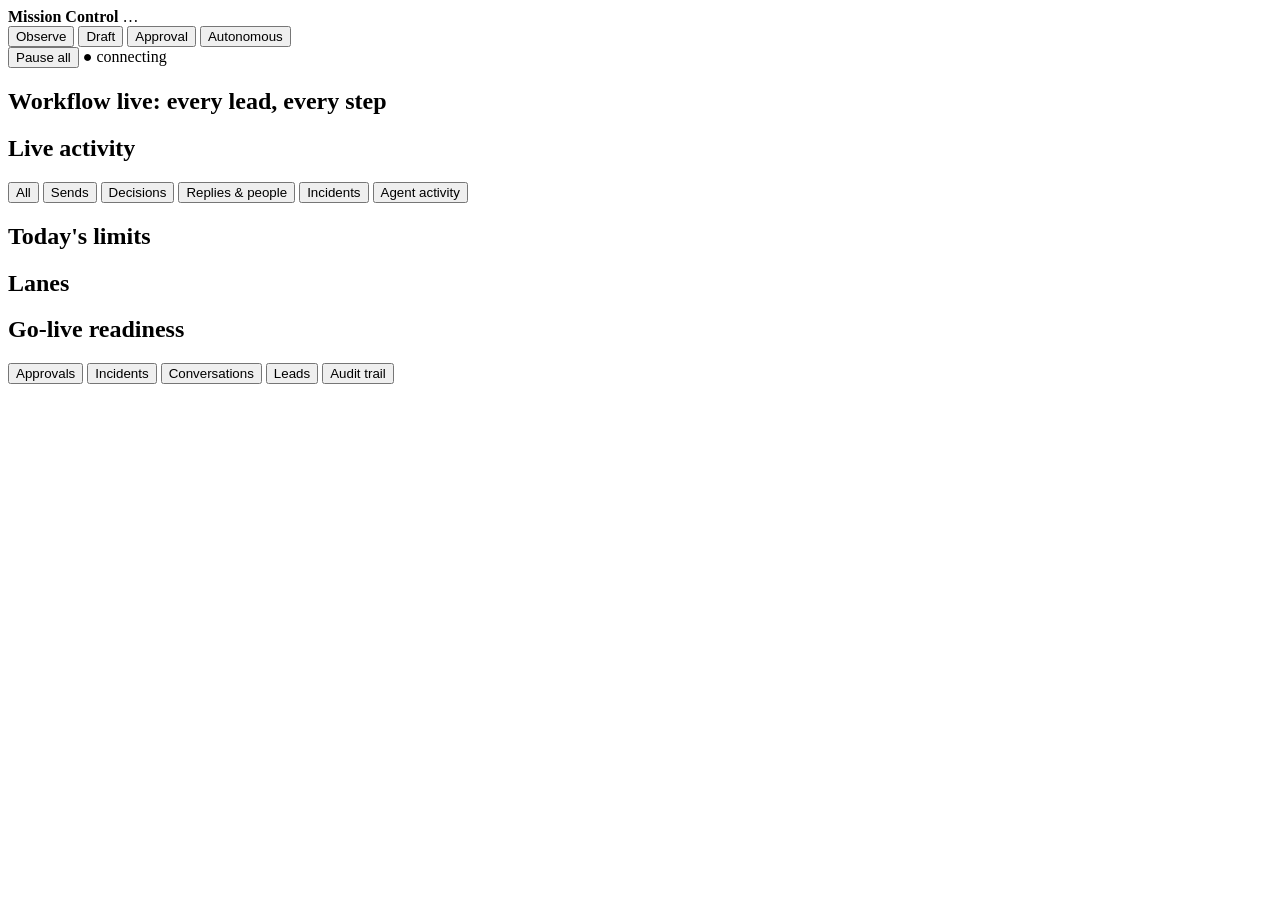
==== src/insta_outreach/api/static/index.html @ fff8e20b "Add Mission Control live dashboard, Telegram alerts, deploy guide and CI Mission Control replaces th" ====
<!doctype html>
<html lang="en">
<head>
<meta charset="utf-8">
<meta name="viewport" content="width=device-width, initial-scale=1">
<title>Outreach Mission Control</title>
<link rel="stylesheet" href="/static/app.css">
<script src="/static/app.js" defer></script>
</head>
<body>
<header class="top">
  <div class="brand">
    <strong>Mission Control</strong>
    <span class="env" id="env">…</span>
    <span class="muted" id="account"></span>
  </div>
  <div class="modes" role="group" aria-label="Operating mode" id="modes">
    <button data-mode="OBSERVE" title="Discover and analyse only; never prepares or sends">Observe</button>
    <button data-mode="DRAFT" title="Writes messages, never sends">Draft</button>
    <button data-mode="APPROVAL" title="Sends only what you approve">Approval</button>
    <button data-mode="AUTONOMOUS" title="Sends automatically within every limit">Autonomous</button>
  </div>
  <div class="right">
    <button id="pause" class="pause">Pause all</button>
    <span class="conn" id="conn" title="Connection to the orchestrator">● connecting</span>
    <span class="clock" id="clock" title="Orchestrator clock"></span>
  </div>
</header>

<div class="attention" id="attention" hidden></div>

<main>
  <section class="card flow-card">
    <div class="card-head">
      <h2>Workflow <span class="muted small">live: every lead, every step</span></h2>
      <span class="muted small" id="flowNote"></span>
    </div>
    <div class="flow" id="flow"></div>
  </section>

  <div class="split">
    <section class="card feed-card">
      <div class="card-head">
        <h2>Live activity</h2>
        <div class="chips" id="feedFilters">
          <button data-filter="all" class="on">All</button>
          <button data-filter="sends">Sends</button>
          <button data-filter="decisions">Decisions</button>
          <button data-filter="people">Replies &amp; people</button>
          <button data-filter="incidents">Incidents</button>
          <button data-filter="agent">Agent activity</button>
        </div>
      </div>
      <ol class="feed" id="feed" aria-live="polite"></ol>
    </section>

    <aside class="side">
      <section class="card">
        <h2>Today's limits</h2>
        <div id="meters"></div>
        <p class="small muted" id="sendWindow"></p>
      </section>
      <section class="card">
        <h2>Lanes</h2>
        <div id="lanes"></div>
      </section>
      <section class="card">
        <h2>Go-live readiness</h2>
        <div id="preflight" class="small"></div>
      </section>
    </aside>
  </div>

  <section class="card">
    <div class="tabs" role="tablist" id="tabs">
      <button data-tab="approvals" class="on">Approvals <span class="count" id="c-approvals"></span></button>
      <button data-tab="incidents">Incidents <span class="count" id="c-incidents"></span></button>
      <button data-tab="conversations">Conversations <span class="count" id="c-conversations"></span></button>
      <button data-tab="leads">Leads</button>
      <button data-tab="audit">Audit trail</button>
    </div>
    <div id="tab" class="tab-body"></div>
  </section>
</main>

<aside class="drawer" id="drawer" hidden>
  <div class="drawer-head">
    <h2 id="drawerTitle"></h2>
    <button id="drawerClose" aria-label="Close">✕</button>
  </div>
  <div id="drawerBody" class="drawer-body"></div>
</aside>

<dialog id="tokenDialog">
  <form method="dialog">
    <h2>Control token</h2>
    <p class="small muted">This console needs the <code>CONTROL_API_TOKEN</code> from your <code>.env</code>. It is kept only for this browser tab.</p>
    <input id="tokenInput" type="password" autocomplete="off" placeholder="paste token">
    <div class="row"><button value="ok" class="primary">Save</button></div>
  </form>
</dialog>

<div class="toast" id="toast" role="status" hidden></div>
</body>
</html>
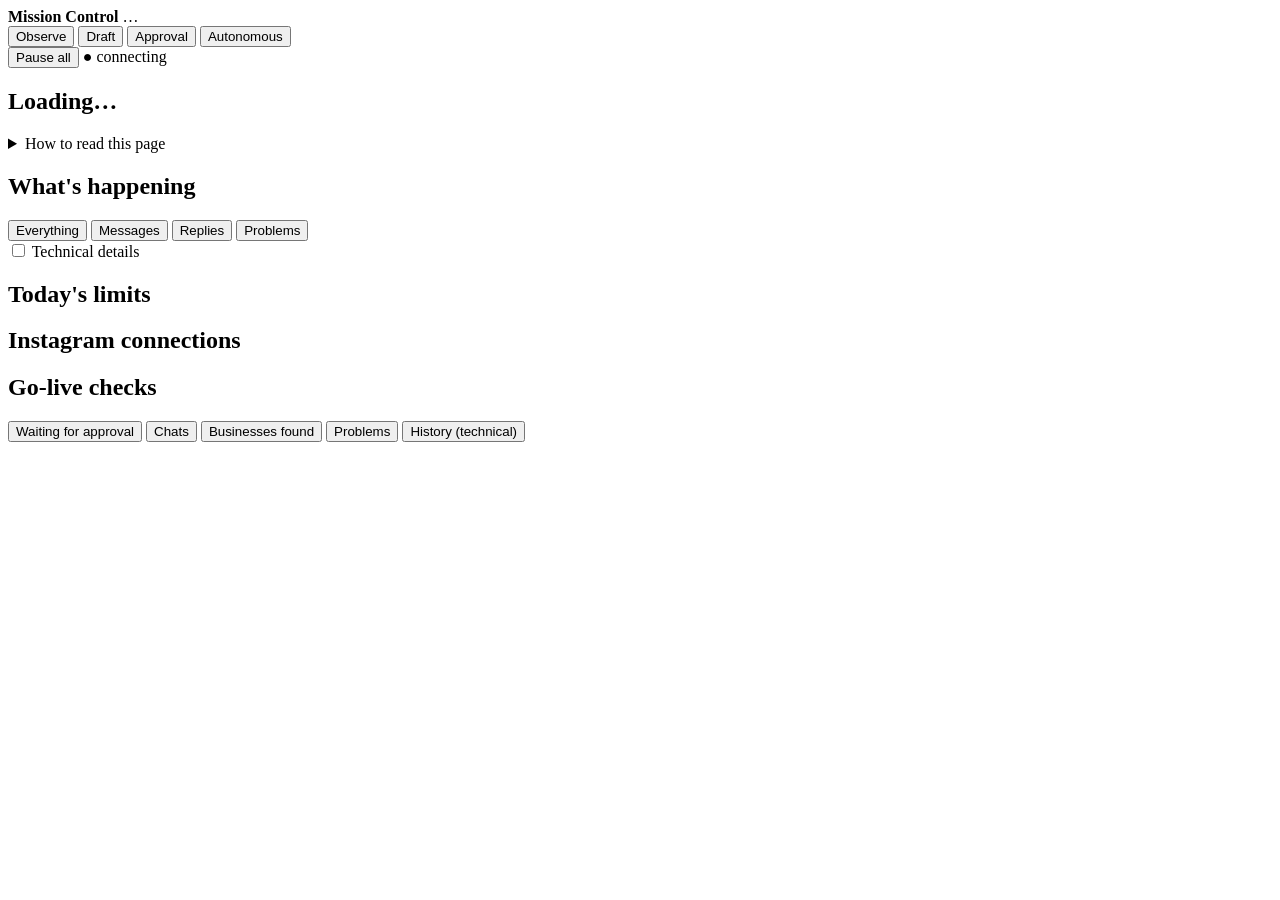
==== commit 64c6bec4: "Simplify Mission Control: plain English, a funnel, a calm feed Feedback from the first real run: the" ====
--- a/src/insta_outreach/api/static/index.html
+++ b/src/insta_outreach/api/static/index.html
@@ -15,57 +15,72 @@
     <span class="muted" id="account"></span>
   </div>
   <div class="modes" role="group" aria-label="Operating mode" id="modes">
-    <button data-mode="OBSERVE" title="Discover and analyse only; never prepares or sends">Observe</button>
-    <button data-mode="DRAFT" title="Writes messages, never sends">Draft</button>
-    <button data-mode="APPROVAL" title="Sends only what you approve">Approval</button>
-    <button data-mode="AUTONOMOUS" title="Sends automatically within every limit">Autonomous</button>
+    <button data-mode="OBSERVE" title="Finds and checks businesses. Never writes or sends anything.">Observe</button>
+    <button data-mode="DRAFT" title="Also writes messages for you to read. Never sends.">Draft</button>
+    <button data-mode="APPROVAL" title="Sends only the messages you approve.">Approval</button>
+    <button data-mode="AUTONOMOUS" title="Sends on its own, within every limit.">Autonomous</button>
   </div>
   <div class="right">
     <button id="pause" class="pause">Pause all</button>
-    <span class="conn" id="conn" title="Connection to the orchestrator">● connecting</span>
-    <span class="clock" id="clock" title="Orchestrator clock"></span>
+    <span class="conn" id="conn" title="Connection to the program">● connecting</span>
+    <span class="clock" id="clock" title="The program's clock"></span>
   </div>
 </header>
 
 <div class="attention" id="attention" hidden></div>
 
 <main>
-  <section class="card flow-card">
-    <div class="card-head">
-      <h2>Workflow <span class="muted small">live: every lead, every step</span></h2>
-      <span class="muted small" id="flowNote"></span>
+  <section class="card now" id="now">
+    <div class="now-head">
+      <span id="nowMark"></span>
+      <h1 id="nowText">Loading…</h1>
     </div>
-    <div class="flow" id="flow"></div>
+    <ul class="now-lines" id="nowLines"></ul>
+    <details class="help">
+      <summary>How to read this page</summary>
+      <ol>
+        <li><b>Right now</b> (this box) says in one sentence what the bot is doing.</li>
+        <li><b>The five boxes</b> are your funnel: businesses found → good fit → messaged → replied → handed to you. Click a box to see the list.</li>
+        <li><b>The coloured strip</b> at the top appears only when something needs you: an approval, a reply or an Instagram problem.</li>
+        <li><b>What's happening</b> is a plain-English diary, newest first. Tick <i>Technical details</i> to also see every search, profile check and inbox read.</li>
+        <li>Click any <b>@name</b> to see the chat and why the bot did each thing.</li>
+      </ol>
+    </details>
+  </section>
+
+  <section class="card">
+    <div class="flow" id="flow" aria-label="Funnel"></div>
   </section>
 
   <div class="split">
     <section class="card feed-card">
       <div class="card-head">
-        <h2>Live activity</h2>
+        <h2>What's happening</h2>
         <div class="chips" id="feedFilters">
-          <button data-filter="all" class="on">All</button>
-          <button data-filter="sends">Sends</button>
-          <button data-filter="decisions">Decisions</button>
-          <button data-filter="people">Replies &amp; people</button>
-          <button data-filter="incidents">Incidents</button>
-          <button data-filter="agent">Agent activity</button>
+          <button data-filter="all" class="on">Everything</button>
+          <button data-filter="messages">Messages</button>
+          <button data-filter="replies">Replies</button>
+          <button data-filter="problems">Problems</button>
         </div>
+        <label class="tech-toggle"><input type="checkbox" id="techToggle"> Technical details</label>
       </div>
-      <ol class="feed" id="feed" aria-live="polite"></ol>
+      <div class="feed-wrap">
+        <button class="new-pill" id="newPill" hidden>↑ new</button>
+        <ol class="feed" id="feed" aria-live="polite"></ol>
+      </div>
     </section>
 
     <aside class="side">
       <section class="card">
         <h2>Today's limits</h2>
         <div id="meters"></div>
-        <p class="small muted" id="sendWindow"></p>
       </section>
       <section class="card">
-        <h2>Lanes</h2>
+        <h2>Instagram connections</h2>
         <div id="lanes"></div>
       </section>
       <section class="card">
-        <h2>Go-live readiness</h2>
+        <h2>Go-live checks</h2>
         <div id="preflight" class="small"></div>
       </section>
     </aside>
@@ -73,11 +88,11 @@
 
   <section class="card">
     <div class="tabs" role="tablist" id="tabs">
-      <button data-tab="approvals" class="on">Approvals <span class="count" id="c-approvals"></span></button>
-      <button data-tab="incidents">Incidents <span class="count" id="c-incidents"></span></button>
-      <button data-tab="conversations">Conversations <span class="count" id="c-conversations"></span></button>
-      <button data-tab="leads">Leads</button>
-      <button data-tab="audit">Audit trail</button>
+      <button data-tab="approvals" class="on">Waiting for approval <span class="count" id="c-approvals"></span></button>
+      <button data-tab="conversations">Chats <span class="count" id="c-conversations"></span></button>
+      <button data-tab="leads">Businesses found</button>
+      <button data-tab="incidents">Problems <span class="count" id="c-incidents"></span></button>
+      <button data-tab="audit">History (technical)</button>
     </div>
     <div id="tab" class="tab-body"></div>
   </section>
@@ -94,7 +109,7 @@
 <dialog id="tokenDialog">
   <form method="dialog">
     <h2>Control token</h2>
-    <p class="small muted">This console needs the <code>CONTROL_API_TOKEN</code> from your <code>.env</code>. It is kept only for this browser tab.</p>
+    <p class="small muted">Paste the <code>CONTROL_API_TOKEN</code> from the <code>.env</code> file in your project folder. This browser tab keeps it until you close it.</p>
     <input id="tokenInput" type="password" autocomplete="off" placeholder="paste token">
     <div class="row"><button value="ok" class="primary">Save</button></div>
   </form>
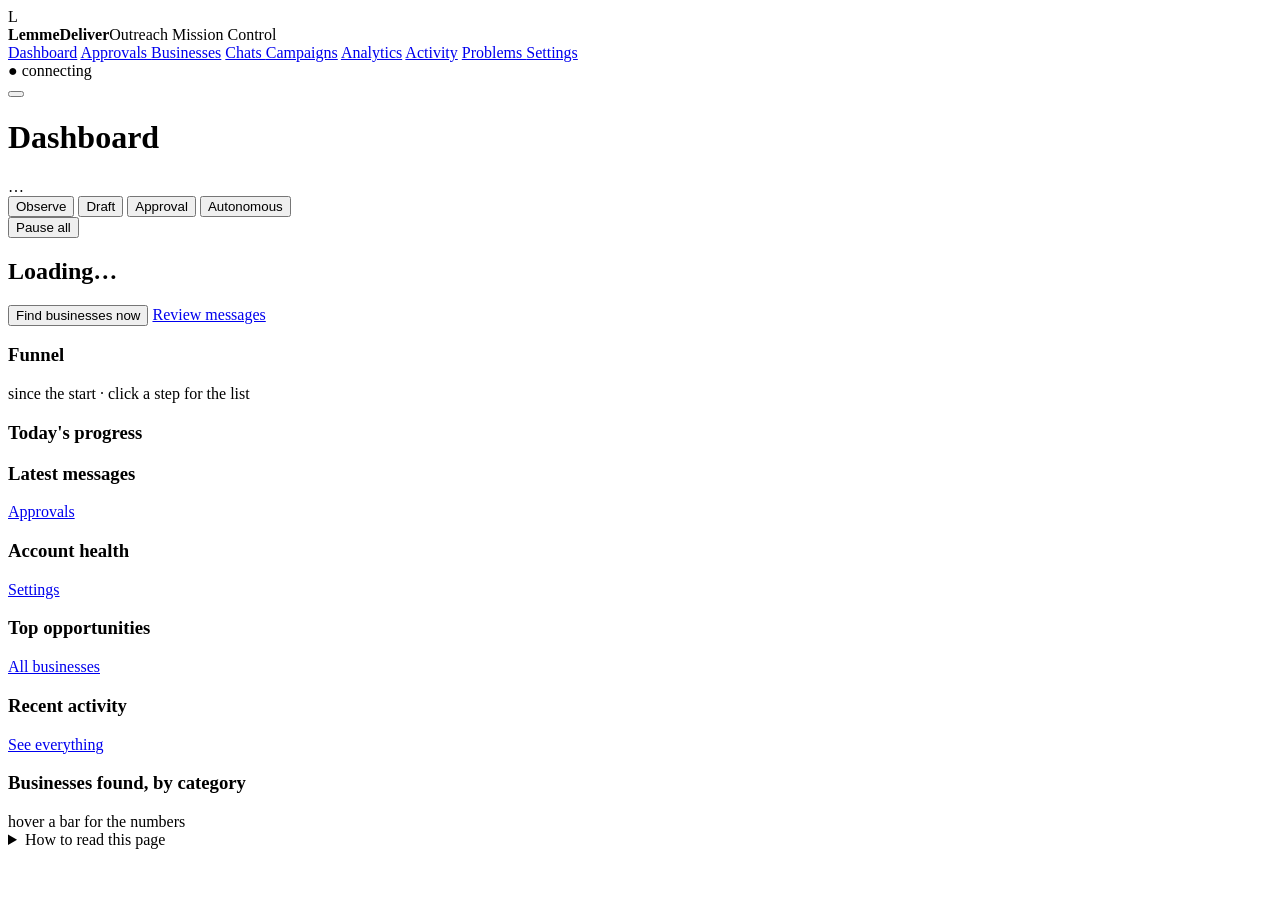
==== commit 6ec50345: "Redesign Mission Control: pages, KPIs, analytics, and every control on the site A sidebar with Dashb" ====
--- a/src/insta_outreach/api/static/index.html
+++ b/src/insta_outreach/api/static/index.html
@@ -3,105 +3,227 @@
 <head>
 <meta charset="utf-8">
 <meta name="viewport" content="width=device-width, initial-scale=1">
-<title>Outreach Mission Control</title>
+<title>Mission Control · LemmeDeliver</title>
 <link rel="stylesheet" href="/static/app.css">
 <script src="/static/app.js" defer></script>
+<script src="/static/pages.js" defer></script>
 </head>
 <body>
-<header class="top">
-  <div class="brand">
-    <strong>Mission Control</strong>
-    <span class="env" id="env">…</span>
-    <span class="muted" id="account"></span>
+<div class="shell">
+  <aside class="nav" id="nav" aria-label="Pages">
+    <div class="logo">
+      <span class="mark" aria-hidden="true">L</span>
+      <div><strong>LemmeDeliver</strong><span class="muted small">Outreach Mission Control</span></div>
+    </div>
+    <nav id="navLinks">
+      <a href="#/dashboard" data-page="dashboard"><i data-icon="grid"></i>Dashboard</a>
+      <a href="#/approvals" data-page="approvals"><i data-icon="check"></i>Approvals <span class="badge" id="b-approvals"></span></a>
+      <a href="#/leads" data-page="leads"><i data-icon="users"></i>Businesses</a>
+      <a href="#/chats" data-page="chats"><i data-icon="chat"></i>Chats <span class="badge" id="b-chats"></span></a>
+      <a href="#/campaigns" data-page="campaigns"><i data-icon="target"></i>Campaigns</a>
+      <a href="#/analytics" data-page="analytics"><i data-icon="chart"></i>Analytics</a>
+      <a href="#/activity" data-page="activity"><i data-icon="activity"></i>Activity</a>
+      <a href="#/problems" data-page="problems"><i data-icon="alert"></i>Problems <span class="badge crit" id="b-problems"></span></a>
+      <a href="#/settings" data-page="settings"><i data-icon="settings"></i>Settings <span class="badge crit" id="b-settings"></span></a>
+    </nav>
+    <div class="nav-foot">
+      <strong id="account"></strong>
+      <span class="conn" id="conn" title="Connection to the program">● connecting</span>
+    </div>
+  </aside>
+
+  <div class="main">
+    <header class="top">
+      <button class="ghost menu" id="menuBtn" aria-label="Open the menu"><i data-icon="menu"></i></button>
+      <div class="top-title"><h1 id="pageTitle">Dashboard</h1><span class="env" id="env">…</span></div>
+      <div class="top-actions">
+        <div class="modes" role="group" aria-label="Operating mode" id="modes">
+          <button data-mode="OBSERVE" title="Finds and checks businesses. Never writes or sends anything.">Observe</button>
+          <button data-mode="DRAFT" title="Also writes messages for you to read. Never sends.">Draft</button>
+          <button data-mode="APPROVAL" title="Sends only the messages you approve.">Approval</button>
+          <button data-mode="AUTONOMOUS" title="Sends on its own, within every limit.">Autonomous</button>
+        </div>
+        <button id="pause" class="pause"><i data-icon="pause"></i><span>Pause all</span></button>
+        <span class="clock" id="clock" title="The program's clock"></span>
+      </div>
+    </header>
+    <div class="attention" id="attention" hidden></div>
+    <div class="banner" id="restartBanner" hidden>
+      <span id="restartText">Some saved settings apply after a restart.</span>
+      <button class="primary small" id="restartBtn">Restart now</button>
+    </div>
+
+    <main id="content">
+      <!-- Dashboard -->
+      <section class="page" id="page-dashboard" data-title="Dashboard">
+        <div class="card hero" id="now">
+          <div class="hero-main">
+            <div class="now-head"><span id="nowMark"></span><h2 id="nowText">Loading…</h2></div>
+            <ul class="now-lines" id="nowLines"></ul>
+          </div>
+          <div class="hero-actions">
+            <button class="primary" id="findNow"><i data-icon="search"></i>Find businesses now</button>
+            <a class="btn" href="#/approvals" id="reviewBtn"><i data-icon="check"></i>Review messages</a>
+          </div>
+        </div>
+        <div class="kpis" id="kpis"></div>
+        <div class="grid-2">
+          <section class="card">
+            <div class="card-head"><h3>Funnel</h3><span class="sub">since the start · click a step for the list</span></div>
+            <div class="funnel" id="funnel"></div>
+          </section>
+          <section class="card">
+            <div class="card-head"><h3>Today's progress</h3><span class="sub" id="todayDate"></span></div>
+            <ul class="progress" id="progress"></ul>
+          </section>
+        </div>
+        <div class="grid-2 wide-left">
+          <section class="card">
+            <div class="card-head"><h3>Latest messages</h3><a class="link small" href="#/approvals">Approvals</a></div>
+            <div class="list" id="todayList"></div>
+          </section>
+          <section class="card">
+            <div class="card-head"><h3>Account health</h3><a class="link small" href="#/settings">Settings</a></div>
+            <div id="lanes"></div>
+            <div class="health-meters" id="meters"></div>
+          </section>
+        </div>
+        <div class="grid-2 wide-left">
+          <section class="card">
+            <div class="card-head"><h3>Top opportunities</h3><a class="link small" href="#/leads">All businesses</a></div>
+            <div class="list" id="topList"></div>
+          </section>
+          <section class="card">
+            <div class="card-head"><h3>Recent activity</h3><a class="link small" href="#/activity">See everything</a></div>
+            <ol class="recent" id="recent"></ol>
+          </section>
+        </div>
+        <section class="card chart-card">
+          <div class="card-head"><h3>Businesses found, by category</h3><span class="sub">hover a bar for the numbers</span></div>
+          <div id="categories"></div>
+        </section>
+        <details class="card help">
+          <summary>How to read this page</summary>
+          <ol>
+            <li><b>The top box</b> says in one sentence what the bot is doing right now.</li>
+            <li><b>The six numbers</b> are your funnel: found, good fit, messaged, replied, interested, clients. The small line under each is the last 7 days.</li>
+            <li><b>The coloured strip</b> under the header appears only when something needs you: an approval, a reply or an Instagram problem.</li>
+            <li><b>Today's progress</b> is your to-do list for today; everything ticks itself off.</li>
+            <li>Click any <b>@name</b> to see the chat and why the bot did each thing. Everything is also in the menu on the left.</li>
+          </ol>
+        </details>
+      </section>
+
+      <!-- Approvals -->
+      <section class="page" id="page-approvals" data-title="Approvals" hidden>
+        <p class="page-intro" id="approvalsIntro">Messages the bot wrote and is holding for you. Read them, change anything you like, then approve. Nothing is sent without your click.</p>
+        <div class="stack" id="approvals"></div>
+      </section>
+
+      <!-- Businesses -->
+      <section class="page" id="page-leads" data-title="Businesses" hidden>
+        <div class="toolbar">
+          <input type="search" id="leadSearch" placeholder="Search a name or @handle" aria-label="Search businesses">
+          <select id="leadStatus" aria-label="Filter by status"></select>
+          <select id="leadNiche" aria-label="Filter by category"></select>
+          <span class="muted small" id="leadCount"></span>
+          <span class="spacer"></span>
+          <button class="primary" id="addLeadBtn"><i data-icon="plus"></i>Add a business</button>
+        </div>
+        <div class="card flush"><div class="table-wrap" id="leadsTable"></div></div>
+      </section>
+
+      <!-- Chats -->
+      <section class="page" id="page-chats" data-title="Chats" hidden>
+        <div class="card flush chats">
+          <div class="chat-list" id="chatList"></div>
+          <div class="chat-view" id="chatView"><div class="empty chat-body">Pick a chat on the left.</div></div>
+        </div>
+      </section>
+
+      <!-- Campaigns -->
+      <section class="page" id="page-campaigns" data-title="Campaigns" hidden>
+        <div class="toolbar">
+          <p class="page-intro">Who the bot looks for and how it finds them. Saved changes apply straight away.</p>
+          <span class="spacer"></span>
+          <button id="addCampaign"><i data-icon="plus"></i>New campaign</button>
+          <button class="primary" id="findNow2"><i data-icon="search"></i>Find businesses now</button>
+        </div>
+        <div class="stack" id="campaigns"></div>
+      </section>
+
+      <!-- Analytics -->
+      <section class="page" id="page-analytics" data-title="Analytics" hidden>
+        <div class="toolbar">
+          <div class="chips" id="rangeChips" role="group" aria-label="Time range">
+            <button data-days="7">Last 7 days</button>
+            <button data-days="14" class="on">Last 14 days</button>
+            <button data-days="30">Last 30 days</button>
+            <button data-days="90">Last 90 days</button>
+          </div>
+        </div>
+        <div class="stats" id="rates"></div>
+        <div class="grid-3" id="daily"></div>
+        <div class="grid-2">
+          <section class="card chart-card">
+            <h3>Funnel conversion</h3>
+            <p class="sub small muted">since the start; each bar is the share of businesses found</p>
+            <div id="funnelChart"></div>
+          </section>
+          <section class="card">
+            <div class="card-head"><h3>Where businesses come from</h3></div>
+            <div class="table-wrap" id="sourceTable"></div>
+          </section>
+        </div>
+        <section class="card">
+          <div class="card-head"><h3>By category</h3><span class="sub">reply rate = replied ÷ messaged</span></div>
+          <div class="table-wrap" id="nicheTable"></div>
+        </section>
+      </section>
+
+      <!-- Activity -->
+      <section class="page" id="page-activity" data-title="Activity" hidden>
+        <section class="card">
+          <div class="card-head">
+            <div class="chips" id="feedFilters">
+              <button data-filter="all" class="on">Everything</button>
+              <button data-filter="messages">Messages</button>
+              <button data-filter="replies">Replies</button>
+              <button data-filter="problems">Problems</button>
+            </div>
+            <label class="tech-toggle"><input type="checkbox" id="techToggle"> Technical details</label>
+          </div>
+          <div class="feed-wrap">
+            <button class="new-pill" id="newPill" hidden>↑ new</button>
+            <ol class="feed" id="feed" aria-live="polite"></ol>
+          </div>
+        </section>
+        <details class="card" id="historyBox">
+          <summary>History (technical): every recorded event, never edited or deleted</summary>
+          <div id="history"></div>
+        </details>
+      </section>
+
+      <!-- Problems -->
+      <section class="page" id="page-problems" data-title="Problems" hidden>
+        <p class="page-intro">When Instagram asks to confirm it's you, logs the account out or says to slow down, the bot stops that account and shows it here with a screenshot. It never tries to get past these checks: you fix it in Instagram, then press Resume.</p>
+        <div class="stack" id="problems"></div>
+      </section>
+
+      <!-- Settings -->
+      <section class="page" id="page-settings" data-title="Settings" hidden>
+        <div class="settings-nav chips" id="settingsNav"></div>
+        <div class="set-grid" id="settings"></div>
+      </section>
+    </main>
   </div>
-  <div class="modes" role="group" aria-label="Operating mode" id="modes">
-    <button data-mode="OBSERVE" title="Finds and checks businesses. Never writes or sends anything.">Observe</button>
-    <button data-mode="DRAFT" title="Also writes messages for you to read. Never sends.">Draft</button>
-    <button data-mode="APPROVAL" title="Sends only the messages you approve.">Approval</button>
-    <button data-mode="AUTONOMOUS" title="Sends on its own, within every limit.">Autonomous</button>
-  </div>
-  <div class="right">
-    <button id="pause" class="pause">Pause all</button>
-    <span class="conn" id="conn" title="Connection to the program">● connecting</span>
-    <span class="clock" id="clock" title="The program's clock"></span>
-  </div>
-</header>
-
-<div class="attention" id="attention" hidden></div>
-
-<main>
-  <section class="card now" id="now">
-    <div class="now-head">
-      <span id="nowMark"></span>
-      <h1 id="nowText">Loading…</h1>
-    </div>
-    <ul class="now-lines" id="nowLines"></ul>
-    <details class="help">
-      <summary>How to read this page</summary>
-      <ol>
-        <li><b>Right now</b> (this box) says in one sentence what the bot is doing.</li>
-        <li><b>The five boxes</b> are your funnel: businesses found → good fit → messaged → replied → handed to you. Click a box to see the list.</li>
-        <li><b>The coloured strip</b> at the top appears only when something needs you: an approval, a reply or an Instagram problem.</li>
-        <li><b>What's happening</b> is a plain-English diary, newest first. Tick <i>Technical details</i> to also see every search, profile check and inbox read.</li>
-        <li>Click any <b>@name</b> to see the chat and why the bot did each thing.</li>
-      </ol>
-    </details>
-  </section>
-
-  <section class="card">
-    <div class="flow" id="flow" aria-label="Funnel"></div>
-  </section>
-
-  <div class="split">
-    <section class="card feed-card">
-      <div class="card-head">
-        <h2>What's happening</h2>
-        <div class="chips" id="feedFilters">
-          <button data-filter="all" class="on">Everything</button>
-          <button data-filter="messages">Messages</button>
-          <button data-filter="replies">Replies</button>
-          <button data-filter="problems">Problems</button>
-        </div>
-        <label class="tech-toggle"><input type="checkbox" id="techToggle"> Technical details</label>
-      </div>
-      <div class="feed-wrap">
-        <button class="new-pill" id="newPill" hidden>↑ new</button>
-        <ol class="feed" id="feed" aria-live="polite"></ol>
-      </div>
-    </section>
-
-    <aside class="side">
-      <section class="card">
-        <h2>Today's limits</h2>
-        <div id="meters"></div>
-      </section>
-      <section class="card">
-        <h2>Instagram connections</h2>
-        <div id="lanes"></div>
-      </section>
-      <section class="card">
-        <h2>Go-live checks</h2>
-        <div id="preflight" class="small"></div>
-      </section>
-    </aside>
-  </div>
-
-  <section class="card">
-    <div class="tabs" role="tablist" id="tabs">
-      <button data-tab="approvals" class="on">Waiting for approval <span class="count" id="c-approvals"></span></button>
-      <button data-tab="conversations">Chats <span class="count" id="c-conversations"></span></button>
-      <button data-tab="leads">Businesses found</button>
-      <button data-tab="incidents">Problems <span class="count" id="c-incidents"></span></button>
-      <button data-tab="audit">History (technical)</button>
-    </div>
-    <div id="tab" class="tab-body"></div>
-  </section>
-</main>
-
-<aside class="drawer" id="drawer" hidden>
+</div>
+
+<div class="scrim" id="scrim" hidden></div>
+<aside class="drawer" id="drawer" hidden aria-label="Business details">
   <div class="drawer-head">
     <h2 id="drawerTitle"></h2>
-    <button id="drawerClose" aria-label="Close">✕</button>
+    <button class="ghost" id="drawerClose" aria-label="Close"><i data-icon="x"></i></button>
   </div>
   <div id="drawerBody" class="drawer-body"></div>
 </aside>
@@ -109,12 +231,38 @@
 <dialog id="tokenDialog">
   <form method="dialog">
     <h2>Control token</h2>
-    <p class="small muted">Paste the <code>CONTROL_API_TOKEN</code> from the <code>.env</code> file in your project folder. This browser tab keeps it until you close it.</p>
+    <p class="small muted">Starting Mission Control with the <b>Mission Control</b> file (or <code>insta-outreach run --open</code>) fills this in for you. Otherwise paste <code>CONTROL_API_TOKEN</code> from the <code>.env</code> file in your project folder.</p>
     <input id="tokenInput" type="password" autocomplete="off" placeholder="paste token">
-    <div class="row"><button value="ok" class="primary">Save</button></div>
+    <label class="inline-check small"><input type="checkbox" id="tokenRemember"> Remember on this computer</label>
+    <div class="dialog-actions"><button value="ok" class="primary">Save</button></div>
   </form>
 </dialog>
 
+<dialog id="addLeadDialog">
+  <form method="dialog" id="addLeadForm">
+    <h2>Add a business</h2>
+    <p class="small muted">It goes through the same checks as businesses the bot finds itself: profile check, fit, score and your approval.</p>
+    <label class="field"><span>Instagram username or profile link</span><input type="text" id="addLeadHandle" autocomplete="off" placeholder="@business.name"></label>
+    <label class="field"><span>Note (optional)</span><input type="text" id="addLeadNote" autocomplete="off" placeholder="e.g. met at the expo"></label>
+    <div class="dialog-actions"><button value="cancel" formnovalidate>Cancel</button><button value="ok" class="primary">Add</button></div>
+  </form>
+</dialog>
+
+<dialog id="goLiveDialog">
+  <form method="dialog" id="goLiveForm">
+    <h2>Switch to your real Instagram</h2>
+    <p class="small">The program restarts connected to Instagram as @<span id="goLiveAccount"></span>. It starts in <b>Observe</b> mode: it sends nothing until you switch to Approval and approve a message.</p>
+    <label class="field"><span>Test mode: while you test, only message these accounts</span>
+      <input type="text" id="goLiveTargets" autocomplete="off" placeholder="your_second_account">
+      <span class="help-text">Your own second account is ideal. Clear this later in Settings to message real businesses.</span>
+    </label>
+    <label class="inline-check"><input type="checkbox" id="goLiveNoSearch" checked> Don't look for new businesses yet (you add them by hand)</label>
+    <label class="inline-check"><input type="checkbox" id="goLiveShow" checked> Show the browser window while it works</label>
+    <div class="dialog-actions"><button value="cancel" formnovalidate>Cancel</button><button value="ok" class="primary">Switch and restart</button></div>
+  </form>
+</dialog>
+
 <div class="toast" id="toast" role="status" hidden></div>
+<div class="tooltip" id="tooltip" role="tooltip" hidden></div>
 </body>
 </html>
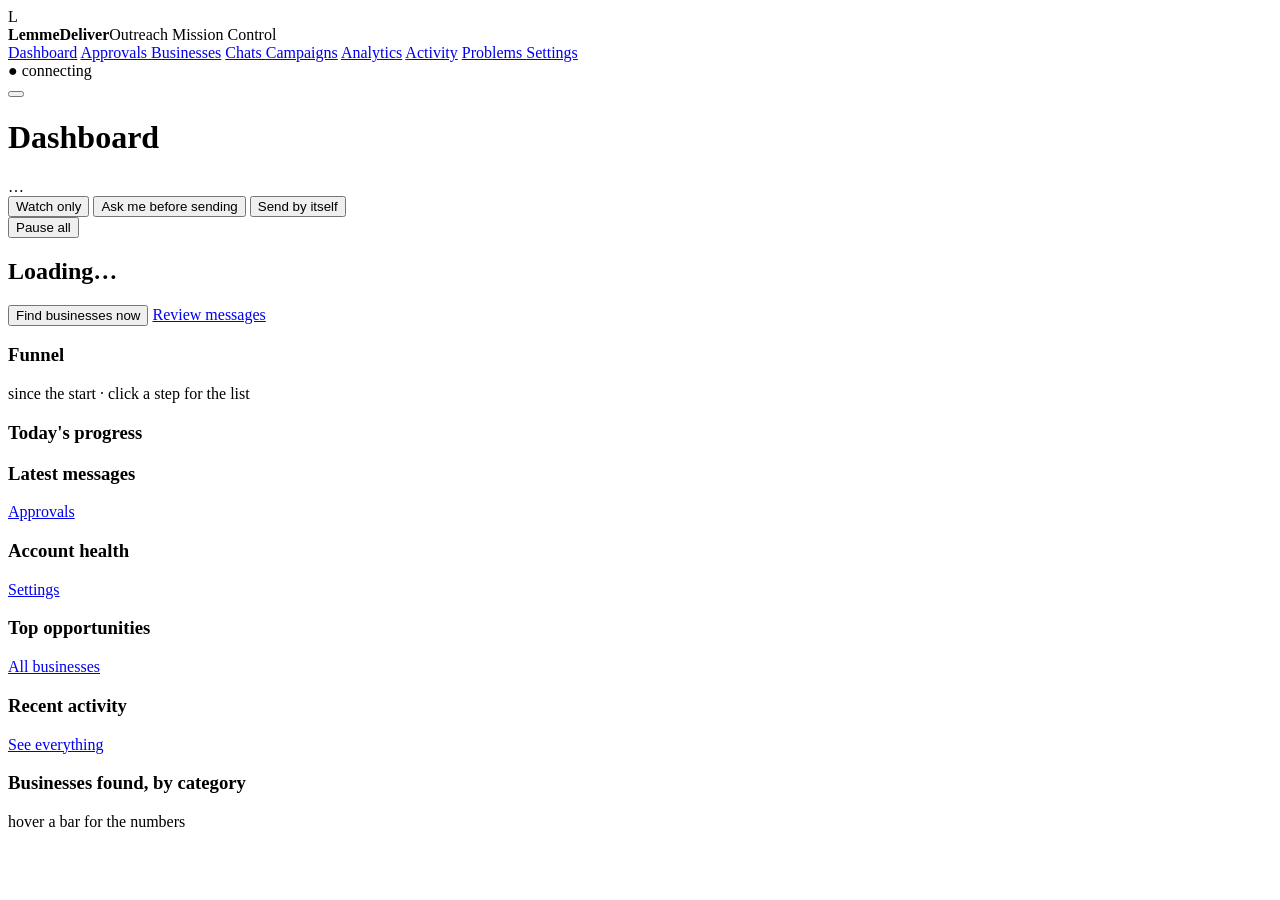
==== commit fca9e2ab: "Simplify the operator flow: one install file, test mode, a Get-started card Install and start: - "In" ====
--- a/src/insta_outreach/api/static/index.html
+++ b/src/insta_outreach/api/static/index.html
@@ -38,10 +38,10 @@
       <div class="top-title"><h1 id="pageTitle">Dashboard</h1><span class="env" id="env">…</span></div>
       <div class="top-actions">
         <div class="modes" role="group" aria-label="Operating mode" id="modes">
-          <button data-mode="OBSERVE" title="Finds and checks businesses. Never writes or sends anything.">Observe</button>
-          <button data-mode="DRAFT" title="Also writes messages for you to read. Never sends.">Draft</button>
-          <button data-mode="APPROVAL" title="Sends only the messages you approve.">Approval</button>
-          <button data-mode="AUTONOMOUS" title="Sends on its own, within every limit.">Autonomous</button>
+          <button data-mode="OBSERVE" title="Finds and checks businesses. Never writes or sends anything.">Watch only</button>
+          <button data-mode="DRAFT" hidden title="Writes messages for you to read. Never sends (command line only).">Drafting</button>
+          <button data-mode="APPROVAL" title="Every message waits for your OK. Nothing is sent without your click.">Ask me before sending</button>
+          <button data-mode="AUTONOMOUS" title="First messages and follow-ups go out by themselves, within your limits.">Send by itself</button>
         </div>
         <button id="pause" class="pause"><i data-icon="pause"></i><span>Pause all</span></button>
         <span class="clock" id="clock" title="The program's clock"></span>
@@ -56,6 +56,7 @@
     <main id="content">
       <!-- Dashboard -->
       <section class="page" id="page-dashboard" data-title="Dashboard">
+        <section class="card started" id="getStarted" hidden></section>
         <div class="card hero" id="now">
           <div class="hero-main">
             <div class="now-head"><span id="nowMark"></span><h2 id="nowText">Loading…</h2></div>
@@ -102,16 +103,6 @@
           <div class="card-head"><h3>Businesses found, by category</h3><span class="sub">hover a bar for the numbers</span></div>
           <div id="categories"></div>
         </section>
-        <details class="card help">
-          <summary>How to read this page</summary>
-          <ol>
-            <li><b>The top box</b> says in one sentence what the bot is doing right now.</li>
-            <li><b>The six numbers</b> are your funnel: found, good fit, messaged, replied, interested, clients. The small line under each is the last 7 days.</li>
-            <li><b>The coloured strip</b> under the header appears only when something needs you: an approval, a reply or an Instagram problem.</li>
-            <li><b>Today's progress</b> is your to-do list for today; everything ticks itself off.</li>
-            <li>Click any <b>@name</b> to see the chat and why the bot did each thing. Everything is also in the menu on the left.</li>
-          </ol>
-        </details>
       </section>
 
       <!-- Approvals -->
@@ -147,7 +138,6 @@
           <p class="page-intro">Who the bot looks for and how it finds them. Saved changes apply straight away.</p>
           <span class="spacer"></span>
           <button id="addCampaign"><i data-icon="plus"></i>New campaign</button>
-          <button class="primary" id="findNow2"><i data-icon="search"></i>Find businesses now</button>
         </div>
         <div class="stack" id="campaigns"></div>
       </section>
@@ -231,9 +221,9 @@
 <dialog id="tokenDialog">
   <form method="dialog">
     <h2>Control token</h2>
-    <p class="small muted">Starting Mission Control with the <b>Mission Control</b> file (or <code>insta-outreach run --open</code>) fills this in for you. Otherwise paste <code>CONTROL_API_TOKEN</code> from the <code>.env</code> file in your project folder.</p>
+    <p class="small muted">On your own computer, open the <b>Mission Control</b> file once and this page signs in by itself. On a phone or another device, paste <code>CONTROL_API_TOKEN</code> from the <code>.env</code> file in the project folder, once.</p>
     <input id="tokenInput" type="password" autocomplete="off" placeholder="paste token">
-    <label class="inline-check small"><input type="checkbox" id="tokenRemember"> Remember on this computer</label>
+    <label class="inline-check small"><input type="checkbox" id="tokenRemember"> Remember on this device</label>
     <div class="dialog-actions"><button value="ok" class="primary">Save</button></div>
   </form>
 </dialog>
@@ -251,13 +241,16 @@
 <dialog id="goLiveDialog">
   <form method="dialog" id="goLiveForm">
     <h2>Switch to your real Instagram</h2>
-    <p class="small">The program restarts connected to Instagram as @<span id="goLiveAccount"></span>. It starts in <b>Observe</b> mode: it sends nothing until you switch to Approval and approve a message.</p>
-    <label class="field"><span>Test mode: while you test, only message these accounts</span>
+    <p class="small">The program restarts connected to Instagram as <b>@<span id="goLiveAccount"></span></b>. After the restart a browser window opens on this computer: log in yourself, including any security check. The program never types your password.</p>
+    <label class="field"><span>Your test account</span>
       <input type="text" id="goLiveTargets" autocomplete="off" placeholder="your_second_account">
-      <span class="help-text">Your own second account is ideal. Clear this later in Settings to message real businesses.</span>
+      <span class="help-text">Test mode: only this account can receive messages, 1 a day, no searching for businesses. Your own second account is ideal. You leave test mode later with one button.</span>
     </label>
-    <label class="inline-check"><input type="checkbox" id="goLiveNoSearch" checked> Don't look for new businesses yet (you add them by hand)</label>
-    <label class="inline-check"><input type="checkbox" id="goLiveShow" checked> Show the browser window while it works</label>
+    <label class="field"><span>Research account (optional, recommended)</span>
+      <input type="text" id="goLiveResearch" autocomplete="off" placeholder="a second, ordinary account">
+      <span class="help-text">Does the searching and profile reading, so your main account only sends. Use it by hand for a few days first.</span>
+    </label>
+    <p class="small ink2" id="goLiveMode">It starts in <b>Ask me before sending</b>: nothing goes out until you press Approve, and only your test account can receive it.</p>
     <div class="dialog-actions"><button value="cancel" formnovalidate>Cancel</button><button value="ok" class="primary">Switch and restart</button></div>
   </form>
 </dialog>
